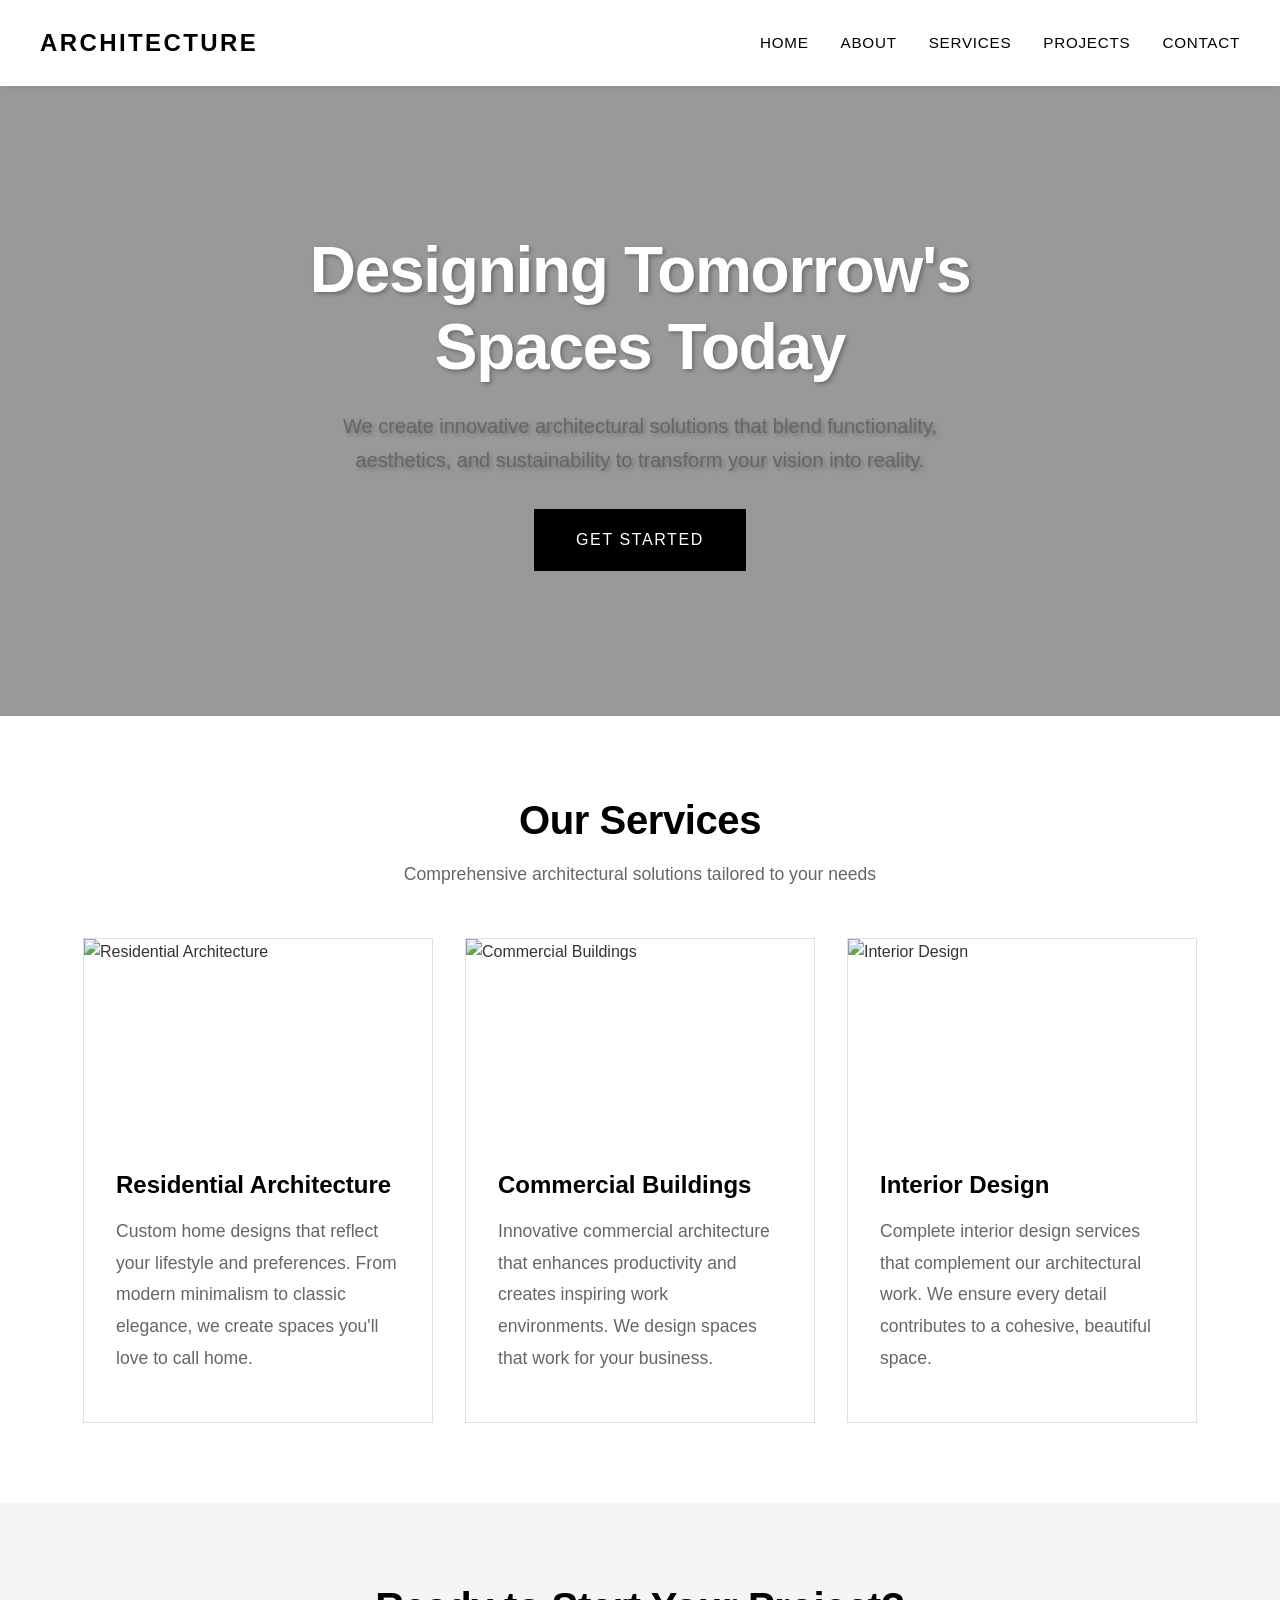
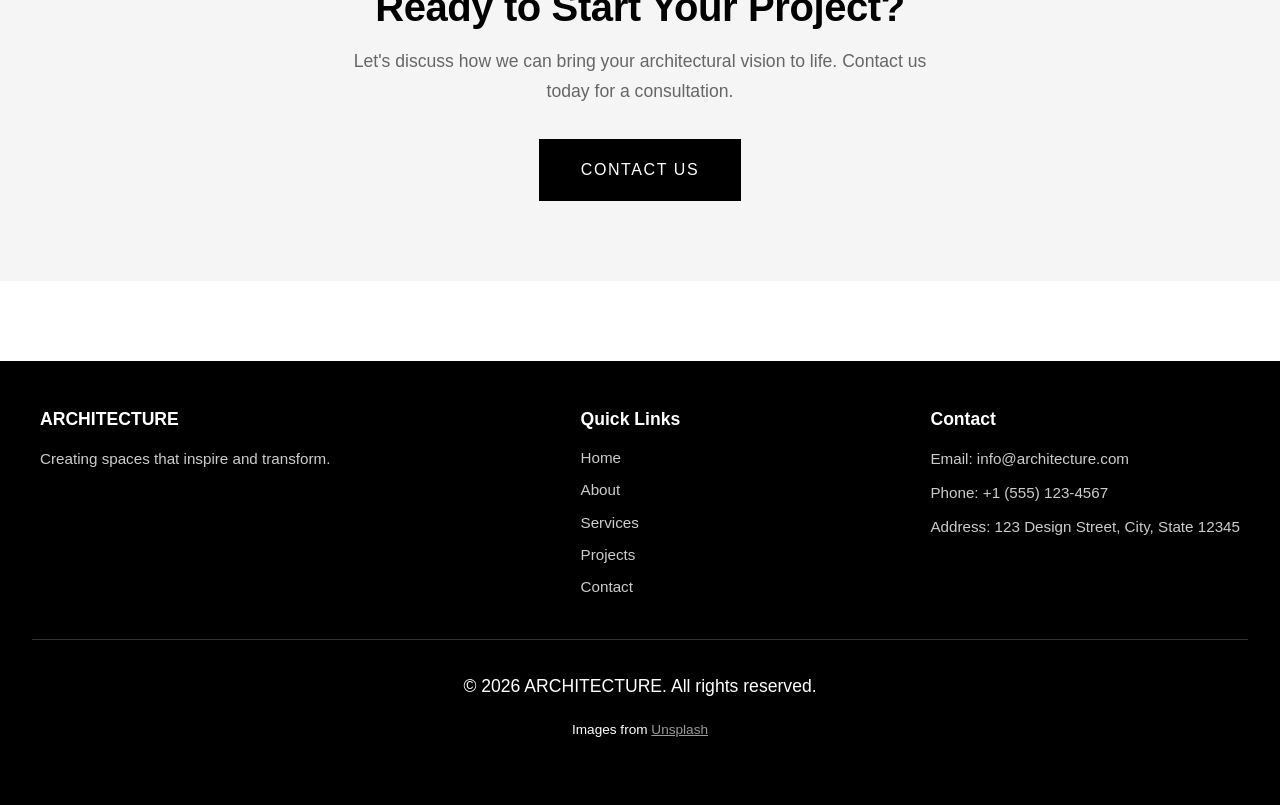
==== index.html @ d0dc5c77 "First Version Without Backend Work" ====
<!DOCTYPE html>
<html lang="en">
<head>
  <meta charset="UTF-8">
  <meta name="viewport" content="width=device-width, initial-scale=1.0">
  <meta name="description" content="Professional architecture firm specializing in residential, commercial, and interior design projects.">
  <meta name="keywords" content="architecture, architectural design, residential architecture, commercial buildings, interior design">
  <title>ARCHITECTURE - Home | Modern Architectural Design</title>
  <link rel="stylesheet" href="css/style.css">
</head>
<body>
  <!-- Header -->
  <header>
    <div class="header-container">
      <div class="logo">ARCHITECTURE</div>
      <nav>
        <ul>
          <li><a href="index.html">Home</a></li>
          <li><a href="about.html">About</a></li>
          <li><a href="services.html">Services</a></li>
          <li><a href="projects.html">Projects</a></li>
          <li><a href="contact.html">Contact</a></li>
        </ul>
      </nav>
    </div>
  </header>

  <!-- Hero Section -->
  <section class="hero">
    <h1>Designing Tomorrow's Spaces Today</h1>
    <p>We create innovative architectural solutions that blend functionality, aesthetics, and sustainability to transform your vision into reality.</p>
    <a href="contact.html" class="btn">Get Started</a>
  </section>

  <!-- Services Preview Section -->
  <section>
    <div class="container">
      <div class="section-title">
        <h2>Our Services</h2>
        <p>Comprehensive architectural solutions tailored to your needs</p>
      </div>
      
      <div class="cards-grid">
        <!-- Service Card 1 -->
        <div class="card">
          <img src="https://images.unsplash.com/photo-1600585154340-be6161a56a0c?w=800&q=80" alt="Residential Architecture" class="card-image">
          <div class="card-content">
            <h3>Residential Architecture</h3>
            <p>Custom home designs that reflect your lifestyle and preferences. From modern minimalism to classic elegance, we create spaces you'll love to call home.</p>
          </div>
        </div>

        <!-- Service Card 2 -->
        <div class="card">
          <img src="https://images.unsplash.com/photo-1486406146926-c627a92ad1ab?w=800&q=80" alt="Commercial Buildings" class="card-image">
          <div class="card-content">
            <h3>Commercial Buildings</h3>
            <p>Innovative commercial architecture that enhances productivity and creates inspiring work environments. We design spaces that work for your business.</p>
          </div>
        </div>

        <!-- Service Card 3 -->
        <div class="card">
          <img src="https://images.unsplash.com/photo-1586023492125-27b2c045efd7?w=800&q=80" alt="Interior Design" class="card-image">
          <div class="card-content">
            <h3>Interior Design</h3>
            <p>Complete interior design services that complement our architectural work. We ensure every detail contributes to a cohesive, beautiful space.</p>
          </div>
        </div>
      </div>
    </div>
  </section>

  <!-- Call to Action Section -->
  <section style="background-color: #f5f5f5; text-align: center;">
    <div class="container">
      <h2 style="margin-bottom: 1rem;">Ready to Start Your Project?</h2>
      <p style="font-size: 1.1rem; color: #666; margin-bottom: 2rem; max-width: 600px; margin-left: auto; margin-right: auto;">
        Let's discuss how we can bring your architectural vision to life. Contact us today for a consultation.
      </p>
      <a href="contact.html" class="btn">Contact Us</a>
    </div>
  </section>

  <!-- Footer -->
  <footer>
    <div class="footer-container">
      <div class="footer-section">
        <h4>ARCHITECTURE</h4>
        <p>Creating spaces that inspire and transform.</p>
      </div>
      <div class="footer-section">
        <h4>Quick Links</h4>
        <a href="index.html">Home</a>
        <a href="about.html">About</a>
        <a href="services.html">Services</a>
        <a href="projects.html">Projects</a>
        <a href="contact.html">Contact</a>
      </div>
      <div class="footer-section">
        <h4>Contact</h4>
        <p>Email: info@architecture.com</p>
        <p>Phone: +1 (555) 123-4567</p>
        <p>Address: 123 Design Street, City, State 12345</p>
      </div>
    </div>
    <div class="footer-bottom">
      <p>&copy; 2026 ARCHITECTURE. All rights reserved.</p>
      <p style="margin-top: 0.5rem; font-size: 0.85rem;">Images from <a href="https://unsplash.com" target="_blank" rel="noopener noreferrer">Unsplash</a></p>
    </div>
  </footer>

  <script src="js/script.js"></script>
</body>
</html>
---- css/style.css ----
/* ============================================
   ARCHITECTURE WEBSITE - MAIN STYLESHEET
   Modern, clean design for architecture firm
   ============================================ */

/* ============================================
   RESET & BASE STYLES
   ============================================ */

* {
  margin: 0;
  padding: 0;
  box-sizing: border-box;
}

html {
  scroll-behavior: smooth;
}

body {
  font-family: -apple-system, BlinkMacSystemFont, 'Segoe UI', Roboto, 'Helvetica Neue', Arial, sans-serif;
  line-height: 1.6;
  color: #333;
  background-color: #fff;
}

/* ============================================
   TYPOGRAPHY
   ============================================ */

h1, h2, h3, h4, h5, h6 {
  font-weight: 600;
  line-height: 1.2;
  margin-bottom: 1rem;
  color: #000;
}

h1 {
  font-size: 3rem;
  letter-spacing: -0.02em;
}

h2 {
  font-size: 2.5rem;
  letter-spacing: -0.01em;
}

h3 {
  font-size: 1.75rem;
}

p {
  margin-bottom: 1rem;
  color: #ffffff;
  font-size: 1.1rem;
  line-height: 1.7;
}




a {
  text-decoration: none;
  color: #000;
  transition: color 0.3s ease;
}

a:hover {
  color: #666;
}

/* ============================================
   HEADER & NAVIGATION
   ============================================ */

header {
  background-color: #fff;
  padding: 1.5rem 2rem;
  box-shadow: 0 2px 10px rgba(0, 0, 0, 0.05);
  position: sticky;
  top: 0;
  z-index: 1000;
}

.header-container {
  max-width: 1200px;
  margin: 0 auto;
  display: flex;
  justify-content: space-between;
  align-items: center;
}

.logo {
  font-size: 1.5rem;
  font-weight: 700;
  letter-spacing: 0.1em;
  color: #000;
}

nav ul {
  list-style: none;
  display: flex;
  gap: 2rem;
}

nav ul li a {
  font-size: 0.95rem;
  font-weight: 500;
  text-transform: uppercase;
  letter-spacing: 0.05em;
  position: relative;
}

nav ul li a::after {
  content: '';
  position: absolute;
  bottom: -5px;
  left: 0;
  width: 0;
  height: 2px;
  background-color: #000;
  transition: width 0.3s ease;
}

nav ul li a:hover::after {
  width: 100%;
}

/* Mobile Menu Toggle */
.menu-toggle {
  display: none;
  background: none;
  border: none;
  font-size: 1.5rem;
  cursor: pointer;
  color: #000;
}

/* ============================================
   HERO SECTION
   ============================================ */

.hero {
  background: linear-gradient(rgba(0, 0, 0, 0.4), rgba(0, 0, 0, 0.4)), url('https://images.unsplash.com/photo-1487958449943-2429e8be8625?w=1920&q=80') center/cover no-repeat;
  padding: 8rem 2rem;
  text-align: center;
  min-height: 70vh;
  display: flex;
  flex-direction: column;
  justify-content: center;
  align-items: center;
  color: #fff;
}

.hero h1,
.hero p {
  color: #fff;
  text-shadow: 2px 2px 4px rgba(0, 0, 0, 0.3);
}

.hero h1 {
  font-size: 4rem;
  margin-bottom: 1.5rem;
  max-width: 800px;
}

.hero p {
  font-size: 1.25rem;
  color: #666;
  max-width: 600px;
  margin-bottom: 2rem;
}
/* ============================================
   BUTTONS
   ============================================ */

.btn {
  display: inline-block;
  padding: 1rem 2.5rem;
  background-color: #000;
  color: #fff;
  font-size: 1rem;
  font-weight: 500;
  text-transform: uppercase;
  letter-spacing: 0.1em;
  border: 2px solid #000;
  cursor: pointer;
  transition: all 0.3s ease;
}

.btn:hover {
  background-color: #fff;
  color: #000;
}

.btn-outline {
  background-color: transparent;
  color: #000;
}

.btn-outline:hover {
  background-color: #000;
  color: #fff;
}

/* ============================================
   SECTIONS
   ============================================ */

section {
  padding: 5rem 2rem;
}

.container {
  max-width: 1200px;
  margin: 0 auto;
}

.section-title {
  text-align: center;
  margin-bottom: 3rem;
}

.section-title h2 {
  font-size: 2.5rem;
  margin-bottom: 1rem;
}

.section-title p {
  font-size: 1.1rem;
  color: #666;
  max-width: 600px;
  margin: 0 auto;
}

/* ============================================
   CARDS & GRIDS
   ============================================ */

.cards-grid {
  display: flex;
  flex-wrap: wrap;
  gap: 2rem;
  justify-content: center;
}

.card {
  background-color: #fff;
  border: 1px solid #e0e0e0;
  padding: 0;
  flex: 1;
  min-width: 280px;
  max-width: 350px;
  transition: transform 0.3s ease, box-shadow 0.3s ease;
  overflow: hidden;
}

.card-image {
  width: 100%;
  height: 200px;
  object-fit: cover;
  display: block;
}

.card-content {
  padding: 2rem;
}

.card:hover {
  transform: translateY(-5px);
  box-shadow: 0 10px 30px rgba(0, 0, 0, 0.1);
}

.card h3 {
  font-size: 1.5rem;
  margin-bottom: 1rem;
  color: #000;
}

.card p {
  color: #666;
  line-height: 1.8;
}

/* Services Grid */
.services-grid {
  display: flex;
  flex-wrap: wrap;
  gap: 2rem;
  margin-top: 3rem;
}

.service-item {
  flex: 1;
  min-width: 280px;
  padding: 2.5rem;
  background-color: #f9f9f9;
  border-left: 4px solid #000;
}

.service-item h3 {
  font-size: 1.75rem;
  margin-bottom: 1rem;
}

.service-item p {
  color: #666;
  line-height: 1.8;
}

/* ============================================
   PROJECTS GRID
   ============================================ */

.projects-grid {
  display: grid;
  grid-template-columns: repeat(auto-fit, minmax(300px, 1fr));
  gap: 2rem;
  margin-top: 3rem;
}

.project-card {
  background-color: #fff;
  border: 1px solid #e0e0e0;
  overflow: hidden;
  transition: transform 0.3s ease, box-shadow 0.3s ease;
}

.project-card:hover {
  transform: translateY(-5px);
  box-shadow: 0 10px 30px rgba(0, 0, 0, 0.1);
}

.project-image {
  width: 100%;
  height: 250px;
  object-fit: cover;
  display: block;
}

.project-content {
  padding: 1.5rem;
}

.project-content h3 {
  font-size: 1.5rem;
  margin-bottom: 0.5rem;
}

.project-content p {
  color: #666;
  font-size: 0.95rem;
}

/* ============================================
   ABOUT PAGE SECTIONS
   ============================================ */

.about-intro {
  text-align: center;
  max-width: 800px;
  margin: 0 auto 4rem;
}

.about-intro p {
  font-size: 1.1rem;
  line-height: 1.8;
  color: #666;
}

.vision-mission {
  display: flex;
  gap: 3rem;
  margin-top: 3rem;
  flex-wrap: wrap;
}

.vision-mission > div {
  flex: 1;
  min-width: 300px;
  padding: 2rem;
  background-color: #f9f9f9;
}

.vision-mission h3 {
  font-size: 1.75rem;
  margin-bottom: 1rem;
  color: #000;
}

.vision-mission p {
  color: #666;
  line-height: 1.8;
}

.experience-section {
  margin-top: 4rem;
  text-align: center;
}

.experience-section h3 {
  font-size: 2rem;
  margin-bottom: 1.5rem;
}

.experience-section p {
  font-size: 1.1rem;
  color: #666;
  max-width: 700px;
  margin: 0 auto;
}

/* ============================================
   CONTACT FORM
   ============================================ */

.contact-container {
  display: flex;
  gap: 3rem;
  flex-wrap: wrap;
  margin-top: 3rem;
}

.contact-form {
  flex: 1;
  min-width: 300px;
}

.contact-info {
  flex: 1;
  min-width: 300px;
}

.form-group {
  margin-bottom: 1.5rem;
}

.form-group label {
  display: block;
  margin-bottom: 0.5rem;
  font-weight: 500;
  color: #000;
  font-size: 0.95rem;
}

.form-group input,
.form-group textarea {
  width: 100%;
  padding: 0.75rem;
  border: 1px solid #e0e0e0;
  font-size: 1rem;
  font-family: inherit;
  transition: border-color 0.3s ease;
}

.form-group input:focus,
.form-group textarea:focus {
  outline: none;
  border-color: #000;
}

.form-group textarea {
  resize: vertical;
  min-height: 150px;
}

.map-container {
  margin-top: 3rem;
  width: 100%;
  height: 400px;
  border: 1px solid #d0d0d0;
  border-radius: 4px;
  overflow: hidden;
}

.map-container iframe {
  width: 100%;
  height: 100%;
  border: 0;
}

.contact-info-item {
  margin-bottom: 2rem;
}

.contact-info-item h4 {
  font-size: 1.1rem;
  margin-bottom: 0.5rem;
  color: #000;
}

.contact-info-item p {
  color: #666;
  margin: 0;
}

/* ============================================
   FOOTER
   ============================================ */

footer {
  background-color: #000;
  color: #fff;
  padding: 3rem 2rem;
  margin-top: 5rem;
}

.footer-container {
  max-width: 1200px;
  margin: 0 auto;
  display: flex;
  justify-content: space-between;
  flex-wrap: wrap;
  gap: 2rem;
}

.footer-section h4 {
  color: #fff;
  margin-bottom: 1rem;
  font-size: 1.1rem;
}

.footer-section p,
.footer-section a {
  color: #ccc;
  font-size: 0.95rem;
  margin-bottom: 0.5rem;
  display: block;
}

.footer-section a:hover {
  color: #fff;
}

.footer-bottom {
  text-align: center;
  margin-top: 2rem;
  padding-top: 2rem;
  border-top: 1px solid #333;
  color: #999;
  font-size: 0.9rem;
}

.footer-bottom a {
  color: #999;
  text-decoration: underline;
}

.footer-bottom a:hover {
  color: #fff;
}

/* ============================================
   RESPONSIVE DESIGN
   ============================================ */

/* Tablet */
@media (max-width: 768px) {
  h1 {
    font-size: 2.5rem;
  }

  h2 {
    font-size: 2rem;
  }

  .hero {
    padding: 5rem 2rem;
    min-height: 60vh;
  }

  .hero h1 {
    font-size: 2.5rem;
  }

  .hero p {
    font-size: 1.1rem;
  }

  nav ul {
    gap: 1.5rem;
  }

  .vision-mission {
    flex-direction: column;
  }

  .contact-container {
    flex-direction: column;
  }
}

/* Mobile */
@media (max-width: 480px) {
  header {
    padding: 1rem;
  }

  .header-container {
    flex-wrap: wrap;
  }

  .logo {
    font-size: 1.25rem;
  }

  nav {
    width: 100%;
    margin-top: 1rem;
  }

  nav ul {
    flex-direction: column;
    gap: 0.5rem;
    width: 100%;
  }

  nav ul li {
    width: 100%;
  }

  nav ul li a {
    display: block;
    padding: 0.5rem 0;
  }

  .hero {
    padding: 3rem 1.5rem;
  }

  .hero h1 {
    font-size: 2rem;
  }

  .hero p {
    font-size: 1rem;
  }

  section {
    padding: 3rem 1.5rem;
  }

  .section-title h2 {
    font-size: 1.75rem;
  }

  .cards-grid {
    flex-direction: column;
  }

  .card {
    max-width: 100%;
  }

  .projects-grid {
    grid-template-columns: 1fr;
  }

  .footer-container {
    flex-direction: column;
  }
}
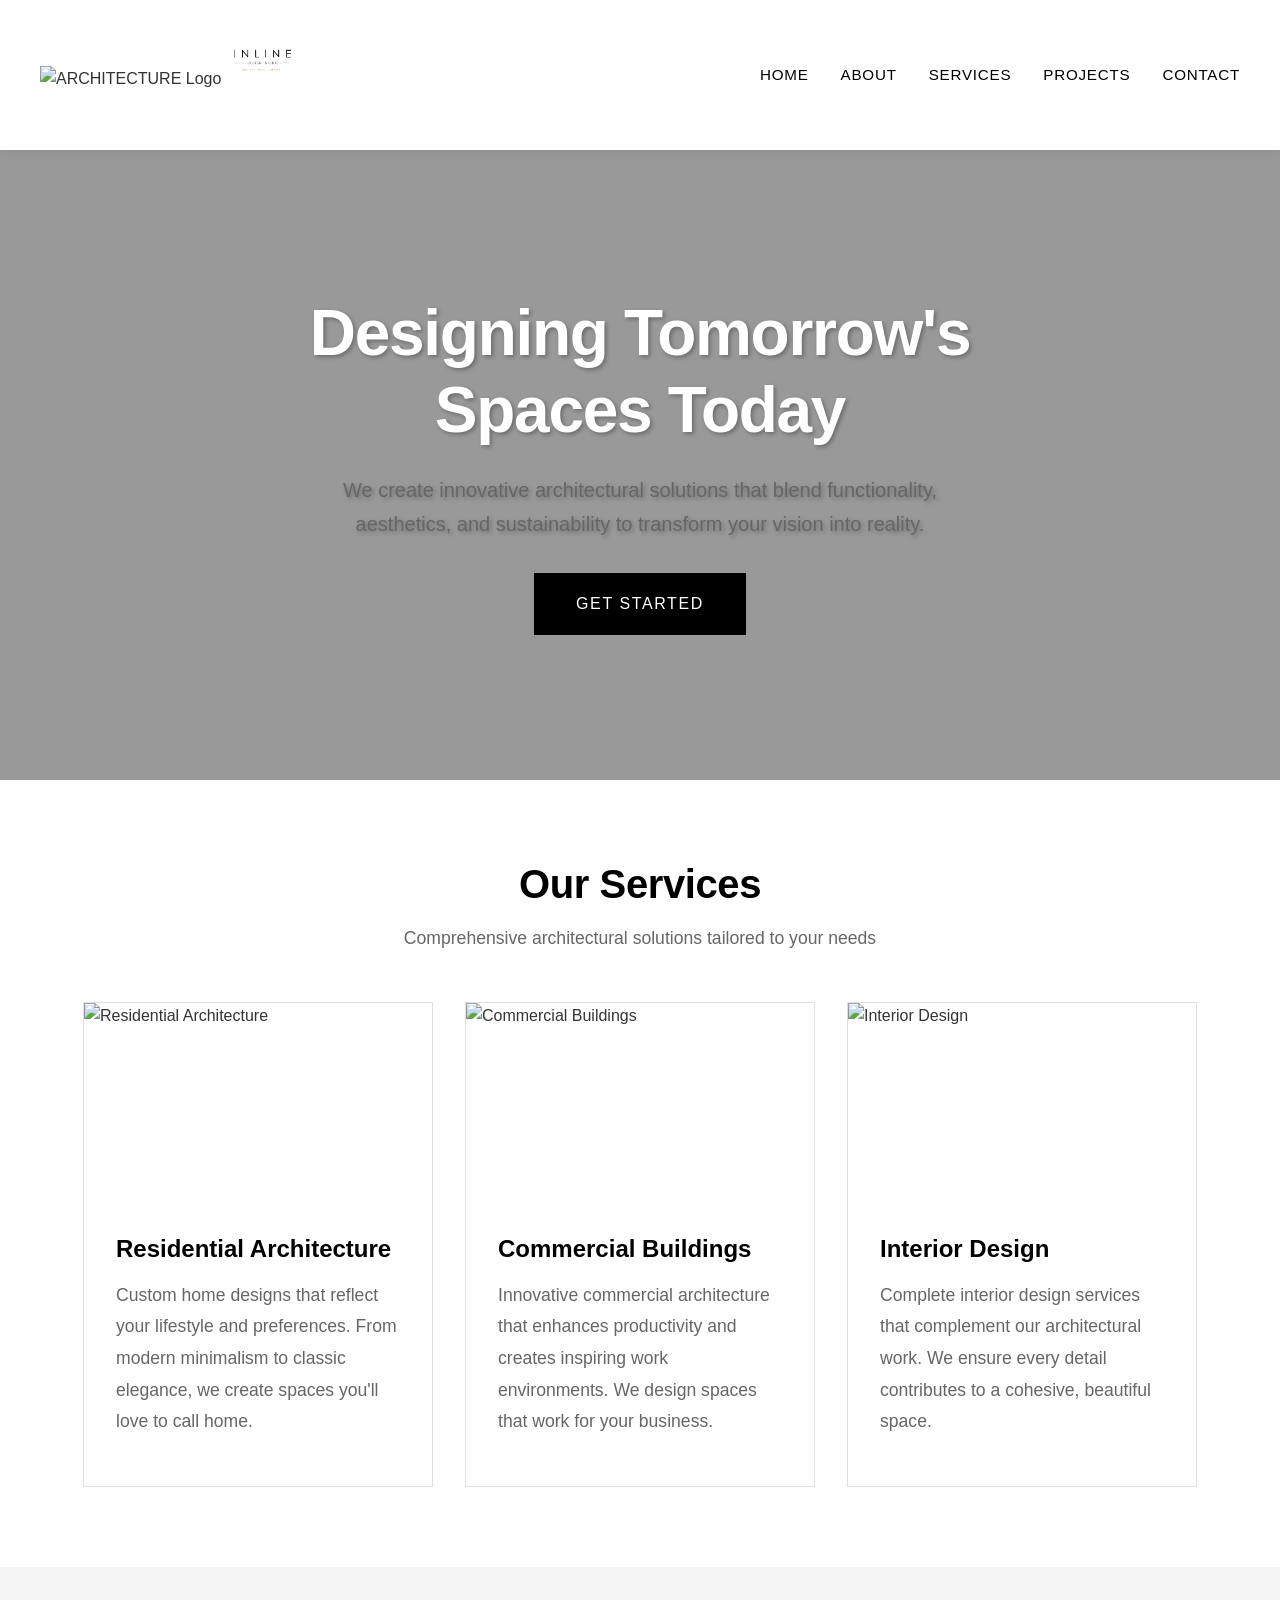
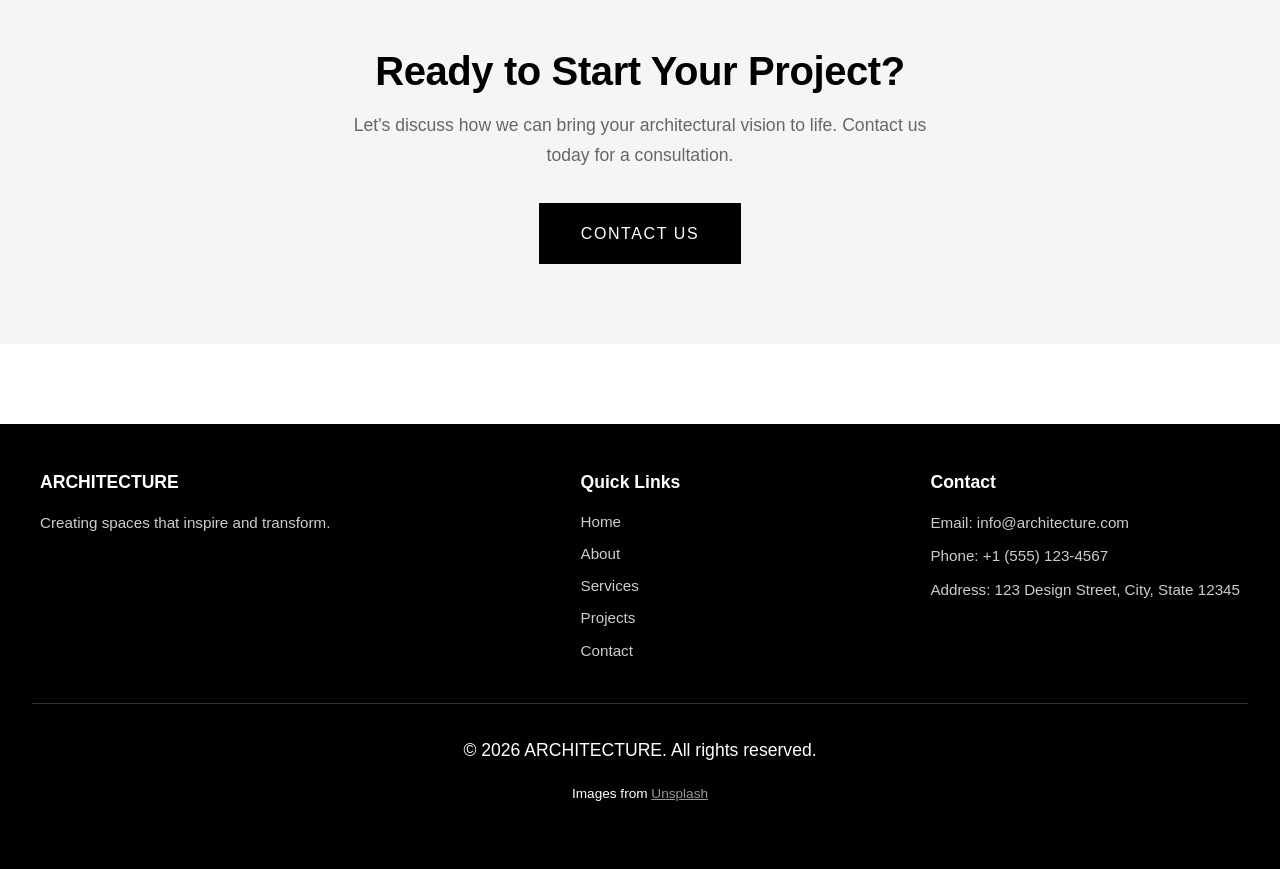
==== commit 759ca102: "updated logo" ====
--- a/index.html
+++ b/index.html
@@ -12,7 +12,9 @@
   <!-- Header -->
   <header>
     <div class="header-container">
-      <div class="logo">ARCHITECTURE</div>
+      <div class="logo">
+        <img src="images/logo.png" alt="ARCHITECTURE Logo"><img src="images/name.png" alt="INLINE Design Studio">
+      </div>
       <nav>
         <ul>
           <li><a href="index.html">Home</a></li>
--- a/css/style.css
+++ b/css/style.css
@@ -90,11 +90,10 @@
   align-items: center;
 }
 
-.logo {
-  font-size: 1.5rem;
-  font-weight: 700;
-  letter-spacing: 0.1em;
-  color: #000;
+.logo img{
+    display: inline-block;
+    height: 60px;
+    width: auto;
 }
 
 nav ul {
@@ -600,9 +599,21 @@
     flex-wrap: wrap;
   }
 
-  .logo {
-    font-size: 1.25rem;
-  }
+  .logo{
+    display: flex;
+    align-items: center;
+    gap: 10px;
+}
+
+.logo img:first-child{
+    height: 55px;   
+    width: auto;
+}
+
+.logo img:last-child{
+    height: 120px;   
+    width: auto;
+}
 
   nav {
     width: 100%;
